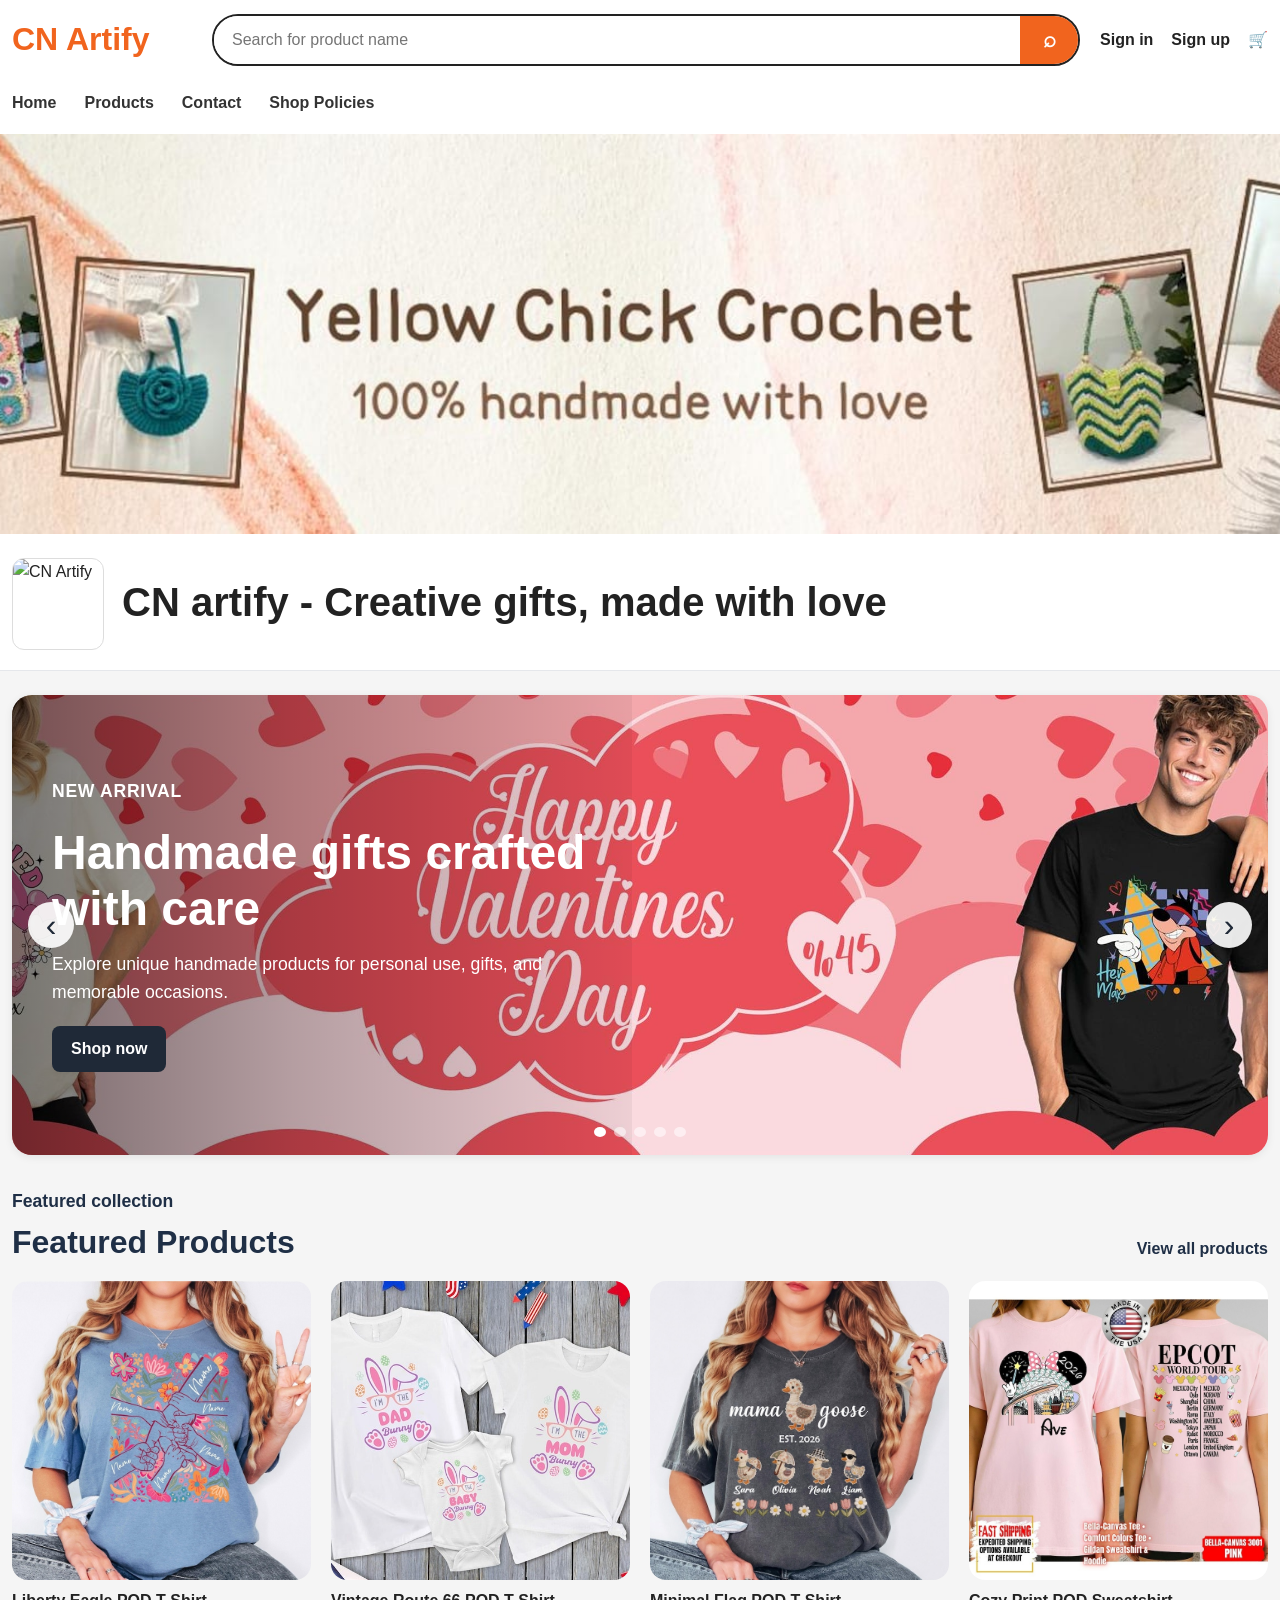
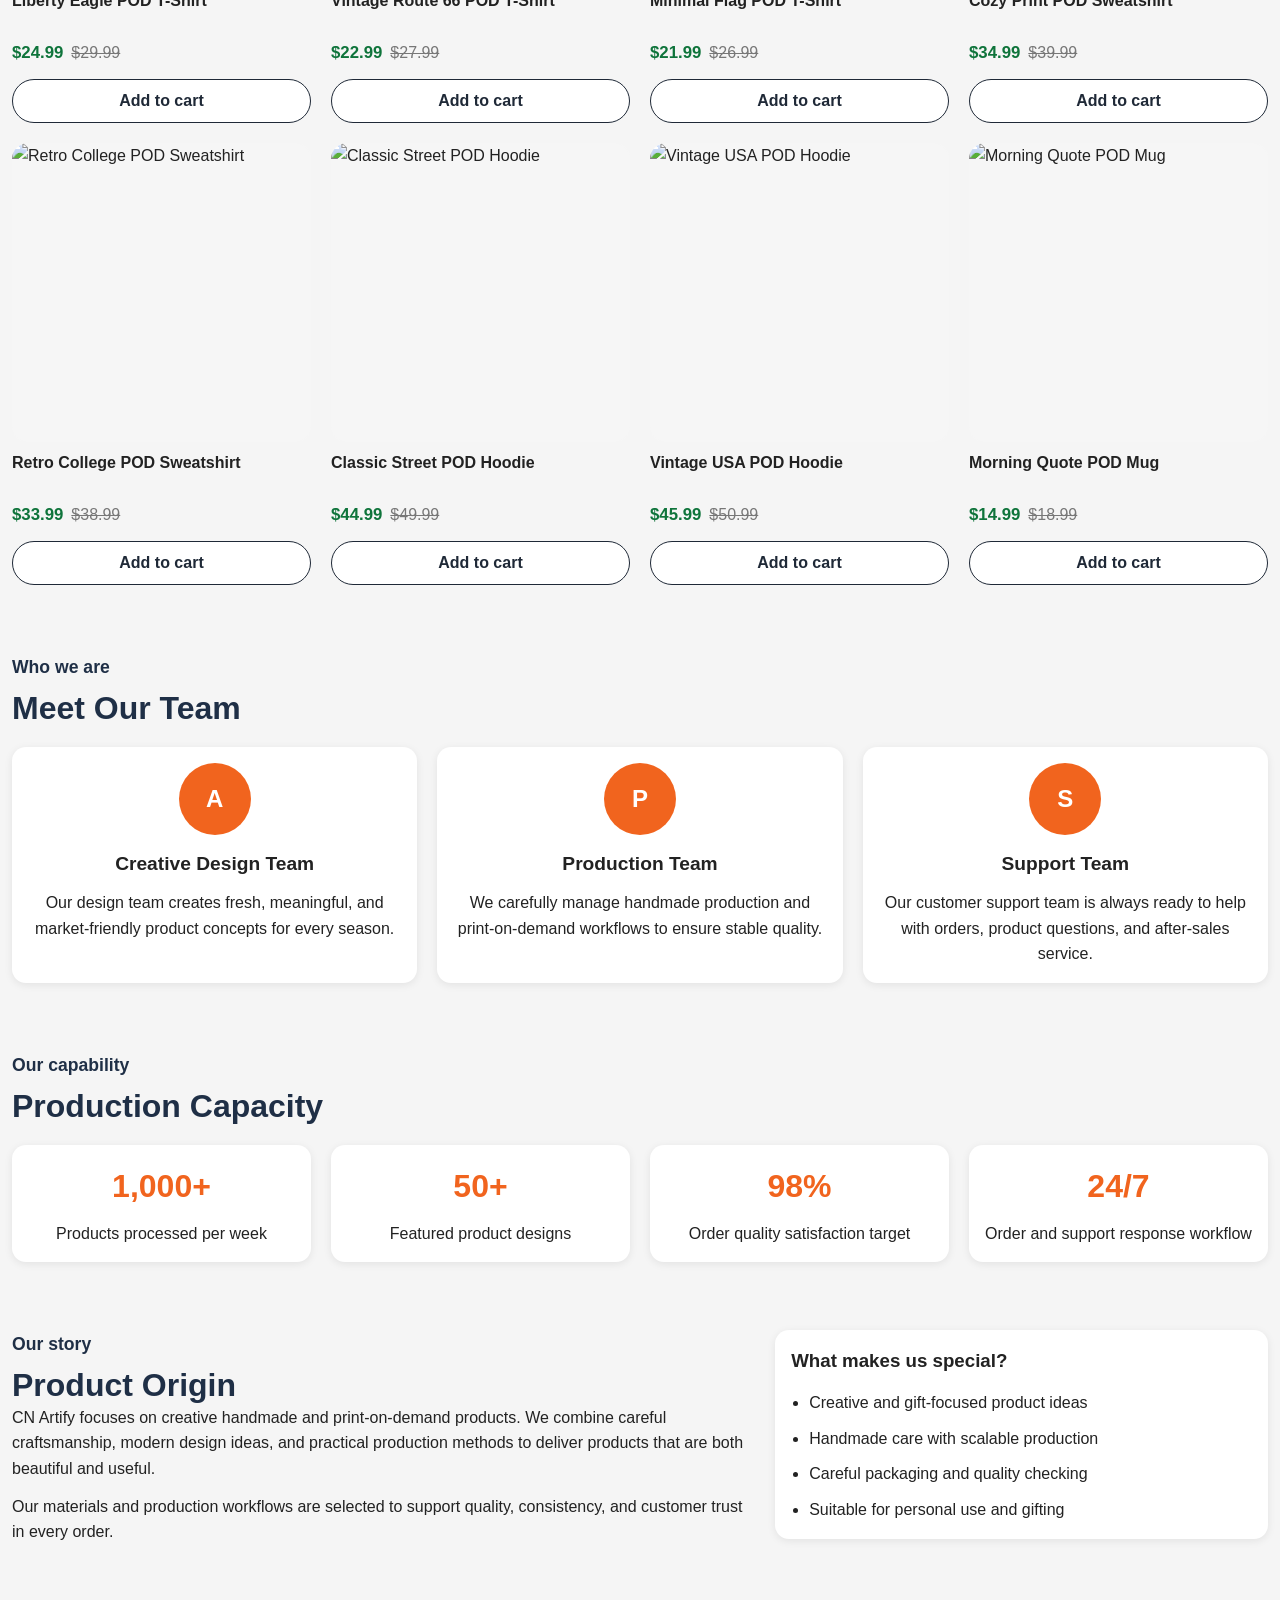
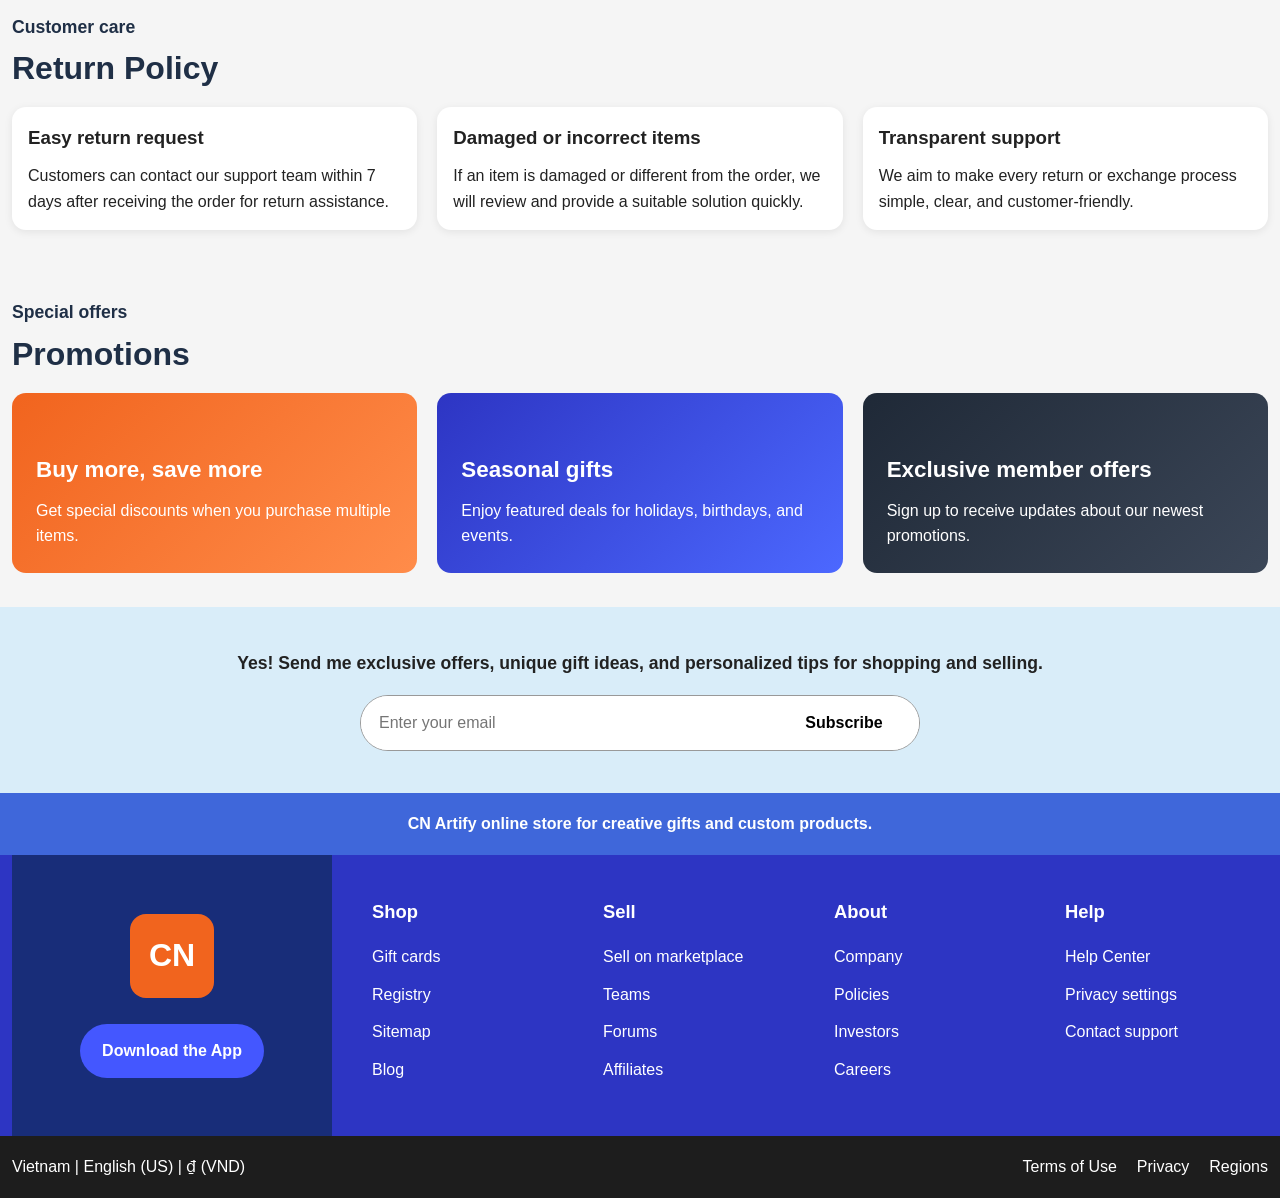
==== index.html @ a967c914 "Push Home and Product pages" ====
<!doctype html>
<html lang="en">
  <head>
    <meta charset="UTF-8" />
    <meta name="viewport" content="width=device-width, initial-scale=1.0" />
    <title>CN Artify - Home</title>
    <link rel="stylesheet" href="./css/base.css" />
    <link rel="stylesheet" href="./css/common-ui.css" />
    <link rel="stylesheet" href="./css/home.css" />
  </head>
  <body>
    <div id="siteHeader"></div>

    <main>
      <section class="home-slider-section">
        <div class="container">
          <div class="home-slider" id="homeSlider">
            <div class="home-slide active">
              <img
                src="./assets/images/slides/slide-1.jpg"
                alt="Handmade bags and crochet collection"
              />
              <div class="home-slide-overlay">
                <p class="home-slide-kicker">New Arrival</p>
                <h2>Handmade gifts crafted with care</h2>
                <p>
                  Explore unique handmade products for personal use, gifts, and
                  memorable occasions.
                </p>
                <a href="./products.html" class="btn">Shop now</a>
              </div>
            </div>

            <div class="home-slide">
              <img
                src="./assets/images/slides/slide-2.jpg"
                alt="Custom print on demand apparel"
              />
              <div class="home-slide-overlay">
                <p class="home-slide-kicker">Best Seller</p>
                <h2>Custom apparel for every style</h2>
                <p>
                  Discover print-on-demand T-shirts, sweatshirts, hoodies, and
                  more for everyday fashion.
                </p>
                <a href="./products.html" class="btn">Explore products</a>
              </div>
            </div>

            <div class="home-slide">
              <img
                src="./assets/images/slides/slide-3.jpg"
                alt="Gift collection for special moments"
              />
              <div class="home-slide-overlay">
                <p class="home-slide-kicker">Special Gift</p>
                <h2>Meaningful products for every celebration</h2>
                <p>
                  Find creative gifts for birthdays, family events, holidays,
                  and seasonal moments.
                </p>
                <a href="./products.html" class="btn">View collection</a>
              </div>
            </div>

            <div class="home-slide">
              <img
                src="./assets/images/slides/slide-4.jpg"
                alt="Home decor and creative handmade items"
              />
              <div class="home-slide-overlay">
                <p class="home-slide-kicker">Home Decor</p>
                <h2>Decor ideas that make spaces warmer</h2>
                <p>
                  Add creative style to your home with handmade decor and unique
                  crafted products.
                </p>
                <a href="./products.html" class="btn">Shop decor</a>
              </div>
            </div>

            <div class="home-slide">
              <img
                src="./assets/images/slides/slide-5.jpg"
                alt="Promotion banner for CN Artify"
              />
              <div class="home-slide-overlay">
                <p class="home-slide-kicker">Promotion</p>
                <h2>Enjoy seasonal offers and exclusive deals</h2>
                <p>
                  Get more value with featured promotions, bundle discounts, and
                  member-only offers.
                </p>
                <a href="./products.html" class="btn">See offers</a>
              </div>
            </div>

            <button class="home-slider-btn prev" id="sliderPrev" type="button">
              ‹
            </button>
            <button class="home-slider-btn next" id="sliderNext" type="button">
              ›
            </button>

            <div class="home-slider-dots" id="homeSliderDots"></div>
          </div>
        </div>
      </section>

      <section class="section featured-section">
        <div class="container">
          <div class="section-header">
            <div>
              <p class="section-kicker">Featured collection</p>
              <h2 class="section-title">Featured Products</h2>
            </div>
            <a href="./products.html" class="section-link">View all products</a>
          </div>

          <div class="product-grid" id="featuredProducts"></div>
        </div>
      </section>

      <section class="section about-team-section">
        <div class="container">
          <div class="section-header">
            <div>
              <p class="section-kicker">Who we are</p>
              <h2 class="section-title">Meet Our Team</h2>
            </div>
          </div>

          <div class="team-grid">
            <article class="team-card card">
              <div class="team-avatar">A</div>
              <h3>Creative Design Team</h3>
              <p>
                Our design team creates fresh, meaningful, and market-friendly
                product concepts for every season.
              </p>
            </article>

            <article class="team-card card">
              <div class="team-avatar">P</div>
              <h3>Production Team</h3>
              <p>
                We carefully manage handmade production and print-on-demand
                workflows to ensure stable quality.
              </p>
            </article>

            <article class="team-card card">
              <div class="team-avatar">S</div>
              <h3>Support Team</h3>
              <p>
                Our customer support team is always ready to help with orders,
                product questions, and after-sales service.
              </p>
            </article>
          </div>
        </div>
      </section>

      <section class="section stats-section">
        <div class="container">
          <div class="section-header">
            <div>
              <p class="section-kicker">Our capability</p>
              <h2 class="section-title">Production Capacity</h2>
            </div>
          </div>

          <div class="stats-grid">
            <div class="stat-card card">
              <h3>1,000+</h3>
              <p>Products processed per week</p>
            </div>
            <div class="stat-card card">
              <h3>50+</h3>
              <p>Featured product designs</p>
            </div>
            <div class="stat-card card">
              <h3>98%</h3>
              <p>Order quality satisfaction target</p>
            </div>
            <div class="stat-card card">
              <h3>24/7</h3>
              <p>Order and support response workflow</p>
            </div>
          </div>
        </div>
      </section>

      <section class="section origin-section">
        <div class="container origin-layout">
          <div class="origin-content">
            <p class="section-kicker">Our story</p>
            <h2 class="section-title">Product Origin</h2>
            <p>
              CN Artify focuses on creative handmade and print-on-demand
              products. We combine careful craftsmanship, modern design ideas,
              and practical production methods to deliver products that are both
              beautiful and useful.
            </p>
            <p>
              Our materials and production workflows are selected to support
              quality, consistency, and customer trust in every order.
            </p>
          </div>

          <div class="origin-box card">
            <h3>What makes us special?</h3>
            <ul class="origin-list">
              <li>Creative and gift-focused product ideas</li>
              <li>Handmade care with scalable production</li>
              <li>Careful packaging and quality checking</li>
              <li>Suitable for personal use and gifting</li>
            </ul>
          </div>
        </div>
      </section>

      <section class="section policy-section">
        <div class="container">
          <div class="section-header">
            <div>
              <p class="section-kicker">Customer care</p>
              <h2 class="section-title">Return Policy</h2>
            </div>
          </div>

          <div class="policy-grid">
            <article class="policy-card card">
              <h3>Easy return request</h3>
              <p>
                Customers can contact our support team within 7 days after
                receiving the order for return assistance.
              </p>
            </article>

            <article class="policy-card card">
              <h3>Damaged or incorrect items</h3>
              <p>
                If an item is damaged or different from the order, we will
                review and provide a suitable solution quickly.
              </p>
            </article>

            <article class="policy-card card">
              <h3>Transparent support</h3>
              <p>
                We aim to make every return or exchange process simple, clear,
                and customer-friendly.
              </p>
            </article>
          </div>
        </div>
      </section>

      <section class="section promo-section">
        <div class="container">
          <div class="section-header">
            <div>
              <p class="section-kicker">Special offers</p>
              <h2 class="section-title">Promotions</h2>
            </div>
          </div>

          <div class="promo-grid">
            <div class="promo-card promo-primary">
              <h3>Buy more, save more</h3>
              <p>Get special discounts when you purchase multiple items.</p>
            </div>

            <div class="promo-card promo-secondary">
              <h3>Seasonal gifts</h3>
              <p>Enjoy featured deals for holidays, birthdays, and events.</p>
            </div>

            <div class="promo-card promo-dark">
              <h3>Exclusive member offers</h3>
              <p>Sign up to receive updates about our newest promotions.</p>
            </div>
          </div>
        </div>
      </section>

      <section class="market-newsletter">
        <div class="container">
          <p>
            Yes! Send me exclusive offers, unique gift ideas, and personalized
            tips for shopping and selling.
          </p>
          <div class="newsletter-form">
            <input type="email" placeholder="Enter your email" />
            <button type="button">Subscribe</button>
          </div>
        </div>
      </section>

      <section class="market-powered">
        <div class="container">
          CN Artify online store for creative gifts and custom products.
        </div>
      </section>
    </main>

    <div id="siteFooter"></div>

    <script type="module" src="./js/index.js"></script>
  </body>
</html>
---- css/base.css ----
:root {
  --bg: #f5f5f5;
  --surface: #ffffff;
  --surface-soft: #f8f8f8;
  --text: #222222;
  --text-strong: #1f2f46;
  --muted: #6b7280;
  --border: #e5e7eb;
  --dark: #1f2937;
  --dark-2: #2b3238;
  --orange: #f1641e;
  --green: #0f743b;
  --green-bg: #d7f3d8;
  --blue: #2d35c3;
  --blue-dark: #182d79;
  --blue-mid: #3f67da;
  --newsletter: #d9edf9;
  --white: #ffffff;
  --shadow-sm: 0 2px 8px rgba(0, 0, 0, 0.08);
  --shadow-md: 0 8px 24px rgba(0, 0, 0, 0.12);
  --radius-sm: 8px;
  --radius-md: 14px;
  --radius-lg: 20px;
  --container: 1440px;
  --transition: 0.2s ease;
}

/* =========================
   Reset
========================= */
*,
*::before,
*::after {
  box-sizing: border-box;
}

html {
  font-size: 16px;
  -webkit-text-size-adjust: 100%;
  scroll-behavior: smooth;
}

body,
h1,
h2,
h3,
h4,
h5,
h6,
p,
ul,
ol,
figure {
  margin: 0;
}

ul,
ol {
  padding: 0;
  list-style: none;
}

body {
  font-family: Arial, sans-serif;
  background: var(--bg);
  color: var(--text);
  line-height: 1.6;
  min-width: 320px;
  overflow-x: hidden;
}

img {
  display: block;
  width: 100%;
  height: auto;
}

a {
  color: inherit;
  text-decoration: none;
  transition:
    opacity var(--transition),
    color var(--transition),
    background var(--transition),
    border-color var(--transition),
    transform var(--transition);
}

a:hover {
  opacity: 0.92;
}

button,
input,
select,
textarea {
  font: inherit;
}

button {
  cursor: pointer;
}

input,
select,
textarea {
  outline: none;
}

input,
textarea,
select,
button {
  border-radius: 0;
}

.container {
  width: min(100% - 24px, var(--container));
  margin: 0 auto;
}

/* =========================
   Generic / reusable
========================= */
.btn,
.btn-outline,
.pill-btn {
  display: inline-flex;
  align-items: center;
  justify-content: center;
  min-height: 46px;
  padding: 0 18px;
  border-radius: var(--radius-sm);
  border: 1px solid transparent;
  font-weight: 700;
  transition:
    transform var(--transition),
    background var(--transition),
    color var(--transition),
    border-color var(--transition),
    box-shadow var(--transition);
}

.btn:hover,
.btn-outline:hover,
.pill-btn:hover {
  transform: translateY(-1px);
}

.btn {
  background: var(--dark);
  color: var(--white);
}

.btn-outline {
  background: var(--white);
  color: var(--dark);
  border-color: var(--dark);
}

.pill-btn {
  min-height: 48px;
  padding: 0 22px;
  border-radius: 999px;
  border: 1.5px solid var(--text);
  background: var(--white);
  color: var(--text);
}

.section {
  padding: 34px 0;
}

.section-header {
  display: flex;
  align-items: end;
  justify-content: space-between;
  gap: 16px;
  margin-bottom: 20px;
}

.section-title {
  font-size: 2rem;
  line-height: 1.2;
  color: var(--text-strong);
}

.section-title.large {
  font-size: 3rem;
  font-weight: 800;
}

.section-kicker {
  color: var(--text-strong);
  font-size: 1.1rem;
  font-weight: 700;
  margin-bottom: 8px;
}

.section-link {
  font-weight: 700;
  color: var(--text-strong);
}

.empty-state {
  padding: 24px;
  border-radius: var(--radius-md);
  background: var(--surface);
  color: var(--muted);
  border: 1px solid var(--border);
}

.text-center {
  text-align: center;
}

.w-100 {
  width: 100%;
}

.card {
  background: var(--surface);
  border-radius: var(--radius-md);
  padding: 16px;
  box-shadow: var(--shadow-sm);
}

.message {
  padding: 12px;
  border-radius: var(--radius-sm);
  margin-bottom: 15px;
}

.message.error {
  background: #ffe5e5;
  color: #b30000;
}

.message.success {
  background: #e6ffe8;
  color: #0c6b23;
}

.table-responsive {
  width: 100%;
  overflow-x: auto;
  -webkit-overflow-scrolling: touch;
}

.cart-table,
.order-table {
  width: 100%;
  min-width: 700px;
  border-collapse: collapse;
  background: var(--surface);
}

.cart-table th,
.cart-table td,
.order-table th,
.order-table td {
  border: 1px solid var(--border);
  padding: 12px;
  text-align: left;
  vertical-align: middle;
}

/* =========================
   Responsive
========================= */
@media (max-width: 992px) {
  .section {
    padding: 28px 0;
  }

  .section-title.large {
    font-size: 2.5rem;
  }
}

@media (max-width: 768px) {
  .container {
    width: calc(100% - 16px);
  }

  .section {
    padding: 24px 0;
  }

  .section-header {
    flex-direction: column;
    align-items: flex-start;
  }

  .section-title {
    font-size: 1.75rem;
  }

  .section-title.large {
    font-size: 2.2rem;
  }

  .btn,
  .btn-outline {
    width: 100%;
  }

  .card {
    padding: 14px;
  }

  .cart-table,
  .order-table {
    min-width: 640px;
  }
}

@media (max-width: 576px) {
  .container {
    width: calc(100% - 12px);
  }

  .section {
    padding: 20px 0;
  }

  .section-title {
    font-size: 1.45rem;
  }

  .section-title.large {
    font-size: 1.9rem;
  }

  .section-kicker {
    font-size: 1rem;
  }

  .card {
    padding: 12px;
  }

  .btn,
  .btn-outline,
  .pill-btn {
    min-height: 44px;
  }

  .cart-table,
  .order-table {
    min-width: 620px;
  }

  .cart-table th,
  .cart-table td,
  .order-table th,
  .order-table td {
    padding: 10px;
  }
}
---- css/common-ui.css ----
/* =========================
   Shared header
========================= */
.site-header {
  background: #fff;
  border-bottom: 1px solid var(--border);
}

.site-header-top {
  display: grid;
  grid-template-columns: 180px 1fr auto;
  align-items: center;
  gap: 20px;
  padding: 14px 0;
}

.site-logo {
  font-size: 2rem;
  font-weight: 800;
  color: var(--orange);
  white-space: nowrap;
}

.site-search {
  display: flex;
  align-items: center;
  border: 2px solid var(--text);
  border-radius: 999px;
  overflow: hidden;
  height: 52px;
  background: var(--white);
  min-width: 0;
}

.site-search input {
  flex: 1;
  min-width: 0;
  border: none;
  padding: 0 18px;
  height: 100%;
  background: var(--white);
}

.site-search button {
  width: 58px;
  height: 100%;
  border: none;
  background: var(--orange);
  color: var(--white);
  font-size: 1.4rem;
  font-weight: 700;
  flex-shrink: 0;
}

.site-header-actions {
  display: flex;
  justify-content: flex-end;
  align-items: center;
  gap: 18px;
  flex-wrap: wrap;
}

.site-header-actions a {
  white-space: nowrap;
  font-weight: 600;
}

.cart-link {
  display: inline-flex;
  align-items: center;
  gap: 6px;
}

.cart-count-badge {
  min-width: 20px;
  height: 20px;
  padding: 0 6px;
  border-radius: 999px;
  background: var(--orange);
  color: #fff;
  font-size: 12px;
  display: inline-flex;
  align-items: center;
  justify-content: center;
}

.site-header-nav {
  display: flex;
  gap: 28px;
  padding: 10px 0 16px;
  overflow-x: auto;
  scrollbar-width: thin;
  -webkit-overflow-scrolling: touch;
}

.site-header-nav a {
  white-space: nowrap;
  font-weight: 600;
  color: #333;
  padding-bottom: 2px;
}

/* =========================
   Shared shop branding in header
========================= */
.shop-cover {
  width: 100%;
  aspect-ratio: 16 / 5;
  min-height: 180px;
  max-height: 420px;
  overflow: hidden;
  background: #f5f1ea;
}

.shop-cover img {
  width: 100%;
  height: 100%;
  object-fit: cover;
  object-position: center;
}

.shop-info {
  display: flex;
  justify-content: space-between;
  align-items: center;
  gap: 24px;
  padding: 24px 0 20px;
  background: #fff;
}

.shop-info-left {
  display: flex;
  gap: 18px;
  align-items: center;
  min-width: 0;
}

.shop-avatar {
  width: 92px;
  height: 92px;
  border-radius: 12px;
  object-fit: cover;
  border: 1px solid #ddd;
  background: #fff;
  flex-shrink: 0;
}

.shop-name {
  font-size: 2.5rem;
  line-height: 1.1;
  margin-bottom: 4px;
  color: var(--text);
  word-break: break-word;
}

.shop-location {
  color: var(--muted);
  margin-bottom: 8px;
}

.shop-meta {
  display: flex;
  gap: 22px;
  flex-wrap: wrap;
  font-size: 1.1rem;
  font-weight: 600;
}

.shop-info-right {
  display: flex;
  gap: 14px;
  flex-wrap: wrap;
}

/* =========================
   Newsletter / footer band
========================= */
.market-newsletter {
  background: var(--newsletter);
  padding: 42px 0;
  text-align: center;
}

.market-newsletter p {
  font-size: 1.1rem;
  font-weight: 600;
  margin-bottom: 18px;
}

.newsletter-form {
  display: flex;
  justify-content: center;
  max-width: 560px;
  margin: 0 auto;
  border: 1.5px solid #999;
  border-radius: 999px;
  overflow: hidden;
  background: #fff;
}

.newsletter-form input {
  flex: 1;
  min-width: 0;
  border: none;
  padding: 0 18px;
  height: 54px;
}

.newsletter-form button {
  min-width: 150px;
  border: none;
  background: #fff;
  font-weight: 700;
  flex-shrink: 0;
}

.market-powered {
  background: var(--blue-mid);
  color: #fff;
  text-align: center;
  padding: 18px 0;
  font-weight: 600;
}

/* =========================
   Shared footer
========================= */
.market-footer {
  background: var(--blue);
  color: #fff;
}

.market-footer-main {
  display: grid;
  grid-template-columns: 320px 1fr;
  gap: 40px;
}

.market-footer-brand {
  background: var(--blue-dark);
  display: flex;
  flex-direction: column;
  align-items: center;
  justify-content: center;
  gap: 26px;
  padding: 40px 20px;
}

.market-brand-box {
  width: 84px;
  height: 84px;
  border-radius: 16px;
  background: var(--orange);
  display: flex;
  align-items: center;
  justify-content: center;
  font-size: 2rem;
  font-weight: 800;
}

.download-app-btn {
  min-height: 54px;
  padding: 0 22px;
  border: none;
  border-radius: 999px;
  background: #4457ff;
  color: #fff;
  font-weight: 700;
  text-align: center;
}

.market-footer-cols {
  display: grid;
  grid-template-columns: repeat(4, 1fr);
  gap: 28px;
  padding: 42px 0;
}

.market-footer-cols h3 {
  margin-bottom: 18px;
  font-size: 1.15rem;
}

.market-footer-cols a {
  display: block;
  margin-bottom: 12px;
  color: #fff;
}

.market-footer-bottom {
  background: #1d1d1d;
  color: #fff;
}

.market-footer-bottom-inner {
  display: flex;
  justify-content: space-between;
  align-items: center;
  gap: 18px;
  padding: 18px 0;
}

.footer-bottom-links {
  display: flex;
  gap: 20px;
  flex-wrap: wrap;
}

/* =========================
   Responsive
========================= */
@media (max-width: 1200px) {
  .market-footer-cols {
    grid-template-columns: repeat(2, 1fr);
  }

  .shop-cover {
    aspect-ratio: 16 / 6;
    min-height: 220px;
    max-height: 360px;
  }

  .shop-name {
    font-size: 2.2rem;
  }
}

@media (max-width: 992px) {
  .site-header-top {
    grid-template-columns: 1fr;
    align-items: stretch;
  }

  .site-header-actions {
    justify-content: flex-start;
  }

  .shop-info {
    display: grid;
    grid-template-columns: 1fr;
  }

  .market-footer-main {
    grid-template-columns: 1fr;
  }

  .shop-cover {
    aspect-ratio: 16 / 7;
    min-height: 200px;
    max-height: 300px;
  }

  .shop-name {
    font-size: 2rem;
  }
}

@media (max-width: 768px) {
  .site-header-top {
    gap: 14px;
    padding: 12px 0;
  }

  .site-header-nav {
    gap: 16px;
    padding: 8px 0 14px;
  }

  .shop-info-left,
  .shop-info-right {
    flex-direction: column;
    align-items: flex-start;
  }

  .shop-cover {
    aspect-ratio: 16 / 8;
    min-height: 170px;
    max-height: 240px;
  }

  .shop-name {
    font-size: 1.8rem;
  }

  .newsletter-form,
  .market-footer-bottom-inner {
    flex-direction: column;
    align-items: stretch;
  }

  .newsletter-form {
    border-radius: 20px;
    overflow: visible;
    border: none;
    background: transparent;
    gap: 12px;
  }

  .newsletter-form input,
  .newsletter-form button {
    width: 100%;
    border-radius: 999px;
    border: 1px solid #aaa;
    background: #fff;
  }

  .market-footer-cols {
    gap: 22px;
    padding: 32px 0;
  }

  .market-newsletter {
    padding: 32px 0;
  }

  .market-newsletter p {
    font-size: 1rem;
  }
}

@media (max-width: 576px) {
  .site-logo {
    font-size: 1.7rem;
  }

  .site-search {
    height: 48px;
  }

  .site-search input {
    padding: 0 14px;
  }

  .site-search button {
    width: 52px;
    font-size: 1.2rem;
  }

  .site-header-actions {
    gap: 12px;
  }

  .site-header-actions a {
    font-size: 0.95rem;
  }

  .site-header-nav a {
    font-size: 0.95rem;
  }

  .shop-avatar {
    width: 76px;
    height: 76px;
  }

  .shop-name {
    font-size: 1.55rem;
  }

  .shop-cover {
    aspect-ratio: 16 / 9;
    min-height: 140px;
    max-height: 200px;
  }

  .market-footer-cols {
    grid-template-columns: 1fr;
  }

  .download-app-btn {
    width: 100%;
    max-width: 260px;
  }

  .market-footer-bottom-inner,
  .footer-bottom-links {
    gap: 12px;
  }

  .market-powered {
    font-size: 0.95rem;
    padding: 16px 0;
  }
}
---- css/home.css ----
/* =========================
   Home slider
========================= */
.home-slider-section {
  padding: 24px 0 10px;
}

.home-slider {
  position: relative;
  overflow: hidden;
  border-radius: var(--radius-lg);
  background: var(--surface);
  box-shadow: var(--shadow-sm);
}

.home-slide {
  position: relative;
  display: none;
  min-height: 460px;
}

.home-slide.active {
  display: block;
}

.home-slide img {
  width: 100%;
  height: 460px;
  object-fit: cover;
}

.home-slide-overlay {
  position: absolute;
  inset: 0;
  display: flex;
  flex-direction: column;
  justify-content: center;
  max-width: 620px;
  padding: 40px;
  background: linear-gradient(
    90deg,
    rgba(0, 0, 0, 0.52) 0%,
    rgba(0, 0, 0, 0.28) 45%,
    rgba(0, 0, 0, 0.05) 100%
  );
  color: #fff;
}

.home-slide-kicker {
  font-size: 1rem;
  font-weight: 700;
  margin-bottom: 10px;
  letter-spacing: 0.04em;
  text-transform: uppercase;
}

.home-slide-overlay h2 {
  font-size: 3rem;
  line-height: 1.15;
  margin-bottom: 14px;
}

.home-slide-overlay p {
  font-size: 1.1rem;
  margin-bottom: 20px;
  max-width: 520px;
}

.home-slide-overlay .btn {
  width: fit-content;
}

.home-slider-btn {
  position: absolute;
  top: 50%;
  transform: translateY(-50%);
  width: 46px;
  height: 46px;
  border: none;
  border-radius: 999px;
  background: rgba(255, 255, 255, 0.9);
  color: var(--dark);
  font-size: 2rem;
  line-height: 1;
  z-index: 2;
}

.home-slider-btn.prev {
  left: 16px;
}

.home-slider-btn.next {
  right: 16px;
}

.home-slider-dots {
  position: absolute;
  left: 50%;
  bottom: 18px;
  transform: translateX(-50%);
  display: flex;
  gap: 8px;
  z-index: 2;
}

.home-slider-dots button {
  width: 10px;
  height: 10px;
  border: none;
  border-radius: 50%;
  background: rgba(255, 255, 255, 0.55);
}

.home-slider-dots button.active {
  background: #fff;
}

/* =========================
   Featured products
========================= */
.featured-section {
  padding-top: 22px;
}

.product-grid {
  display: grid;
  grid-template-columns: repeat(4, minmax(0, 1fr));
  gap: 20px;
}

.product-card {
  display: block;
  min-width: 0;
}

.product-card img {
  width: 100%;
  aspect-ratio: 1 / 1;
  object-fit: cover;
  border-radius: 16px;
  background: #f6f6f6;
  margin-bottom: 10px;
}

.product-title {
  font-size: 1rem;
  line-height: 1.4;
  min-height: 44px;
  margin-bottom: 6px;
  word-break: break-word;
}

.product-price-row {
  display: flex;
  align-items: baseline;
  gap: 8px;
  flex-wrap: wrap;
}

.product-price-current {
  color: var(--green);
  font-weight: 800;
  font-size: 1.05rem;
}

.product-price-old {
  color: #777;
  text-decoration: line-through;
}

.add-to-cart-btn {
  width: 100%;
  margin-top: 12px;
  min-height: 44px;
  border: 1px solid var(--dark);
  border-radius: 999px;
  background: var(--white);
  color: var(--dark);
  font-weight: 700;
}

.add-to-cart-btn:hover {
  background: #f3f4f6;
}

/* =========================
   Team section
========================= */
.team-grid {
  display: grid;
  grid-template-columns: repeat(3, minmax(0, 1fr));
  gap: 20px;
}

.team-card {
  text-align: center;
}

.team-avatar {
  width: 72px;
  height: 72px;
  margin: 0 auto 14px;
  border-radius: 50%;
  display: flex;
  align-items: center;
  justify-content: center;
  background: var(--orange);
  color: #fff;
  font-size: 1.5rem;
  font-weight: 800;
}

.team-card h3 {
  margin-bottom: 10px;
  font-size: 1.2rem;
}

/* =========================
   Stats
========================= */
.stats-grid {
  display: grid;
  grid-template-columns: repeat(4, minmax(0, 1fr));
  gap: 20px;
}

.stat-card {
  text-align: center;
}

.stat-card h3 {
  font-size: 2rem;
  color: var(--orange);
  margin-bottom: 8px;
}

/* =========================
   Origin
========================= */
.origin-layout {
  display: grid;
  grid-template-columns: 1.2fr 0.8fr;
  gap: 24px;
  align-items: start;
}

.origin-content p + p {
  margin-top: 12px;
}

.origin-box h3 {
  margin-bottom: 14px;
}

.origin-list {
  display: flex;
  flex-direction: column;
  gap: 10px;
  padding-left: 18px;
  list-style: disc;
}

/* =========================
   Policy
========================= */
.policy-grid {
  display: grid;
  grid-template-columns: repeat(3, minmax(0, 1fr));
  gap: 20px;
}

.policy-card h3 {
  margin-bottom: 10px;
}

/* =========================
   Promo
========================= */
.promo-grid {
  display: grid;
  grid-template-columns: repeat(3, minmax(0, 1fr));
  gap: 20px;
}

.promo-card {
  border-radius: var(--radius-md);
  padding: 24px;
  min-height: 180px;
  display: flex;
  flex-direction: column;
  justify-content: flex-end;
  color: #fff;
}

.promo-card h3 {
  font-size: 1.4rem;
  margin-bottom: 10px;
}

.promo-primary {
  background: linear-gradient(135deg, #f1641e, #ff8c4a);
}

.promo-secondary {
  background: linear-gradient(135deg, #2d35c3, #4c68ff);
}

.promo-dark {
  background: linear-gradient(135deg, #1f2937, #3b4657);
}

/* =========================
   Responsive
========================= */
@media (max-width: 1200px) {
  .home-slide,
  .home-slide img {
    min-height: 400px;
    height: 400px;
  }

  .home-slide-overlay h2 {
    font-size: 2.5rem;
  }

  .product-grid,
  .stats-grid {
    grid-template-columns: repeat(3, minmax(0, 1fr));
  }
}

@media (max-width: 992px) {
  .home-slide,
  .home-slide img {
    min-height: 360px;
    height: 360px;
  }

  .home-slide-overlay {
    max-width: 100%;
    padding: 28px;
  }

  .home-slide-overlay h2 {
    font-size: 2.1rem;
  }

  .team-grid,
  .policy-grid,
  .promo-grid,
  .origin-layout {
    grid-template-columns: 1fr;
  }

  .product-grid,
  .stats-grid {
    grid-template-columns: repeat(2, minmax(0, 1fr));
  }
}

@media (max-width: 768px) {
  .home-slider-section {
    padding: 18px 0 8px;
  }

  .home-slide,
  .home-slide img {
    min-height: 320px;
    height: 320px;
  }

  .home-slide-overlay {
    padding: 22px;
  }

  .home-slide-overlay h2 {
    font-size: 1.8rem;
  }

  .home-slide-overlay p {
    font-size: 1rem;
  }

  .home-slider-btn {
    width: 40px;
    height: 40px;
    font-size: 1.7rem;
  }

  .product-grid,
  .team-grid,
  .stats-grid,
  .policy-grid,
  .promo-grid {
    grid-template-columns: 1fr;
  }
}

@media (max-width: 576px) {
  .home-slide,
  .home-slide img {
    min-height: 280px;
    height: 280px;
  }

  .home-slide-overlay {
    padding: 18px;
  }

  .home-slide-kicker {
    font-size: 0.85rem;
  }

  .home-slide-overlay h2 {
    font-size: 1.45rem;
    margin-bottom: 10px;
  }

  .home-slide-overlay p {
    font-size: 0.95rem;
    margin-bottom: 14px;
  }

  .home-slider-btn {
    width: 36px;
    height: 36px;
    font-size: 1.4rem;
  }

  .promo-card {
    min-height: 150px;
    padding: 18px;
  }

  .promo-card h3 {
    font-size: 1.15rem;
  }

  .stat-card h3 {
    font-size: 1.7rem;
  }

  .team-avatar {
    width: 64px;
    height: 64px;
    font-size: 1.3rem;
  }
}
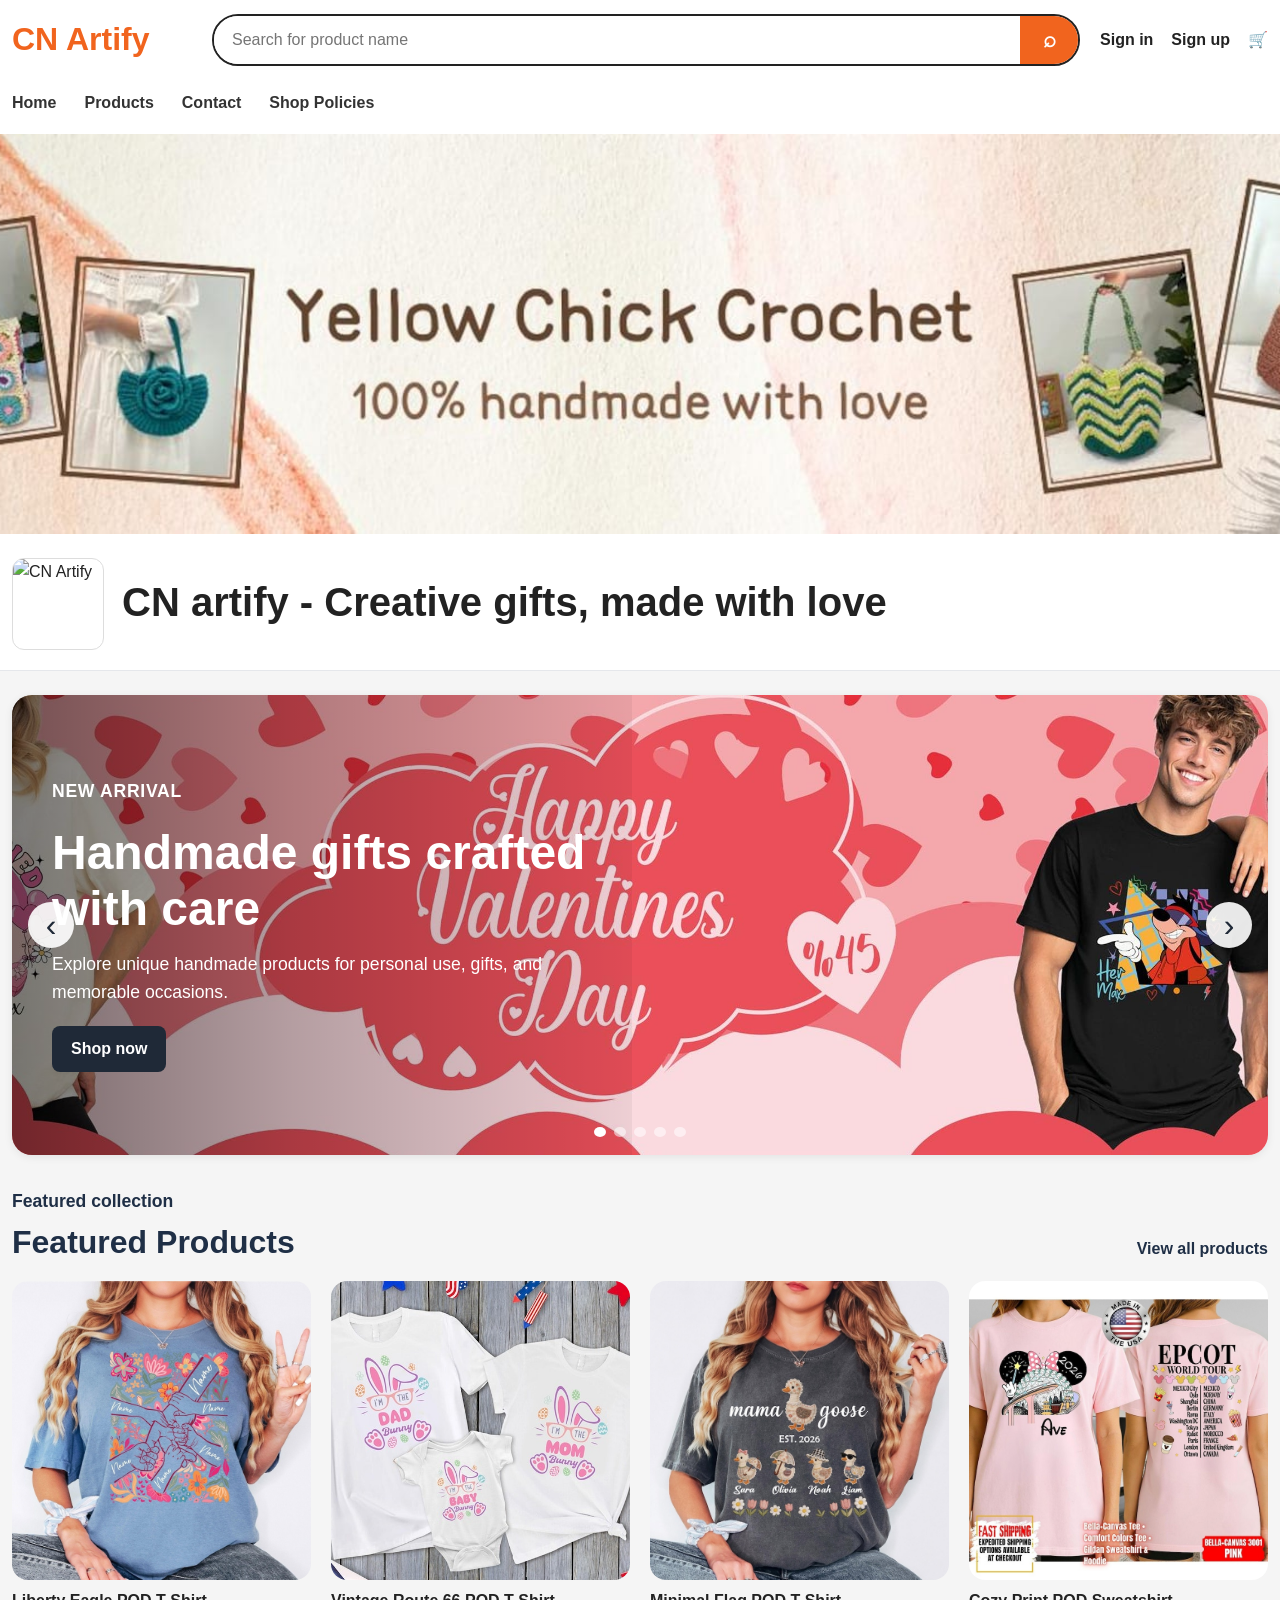
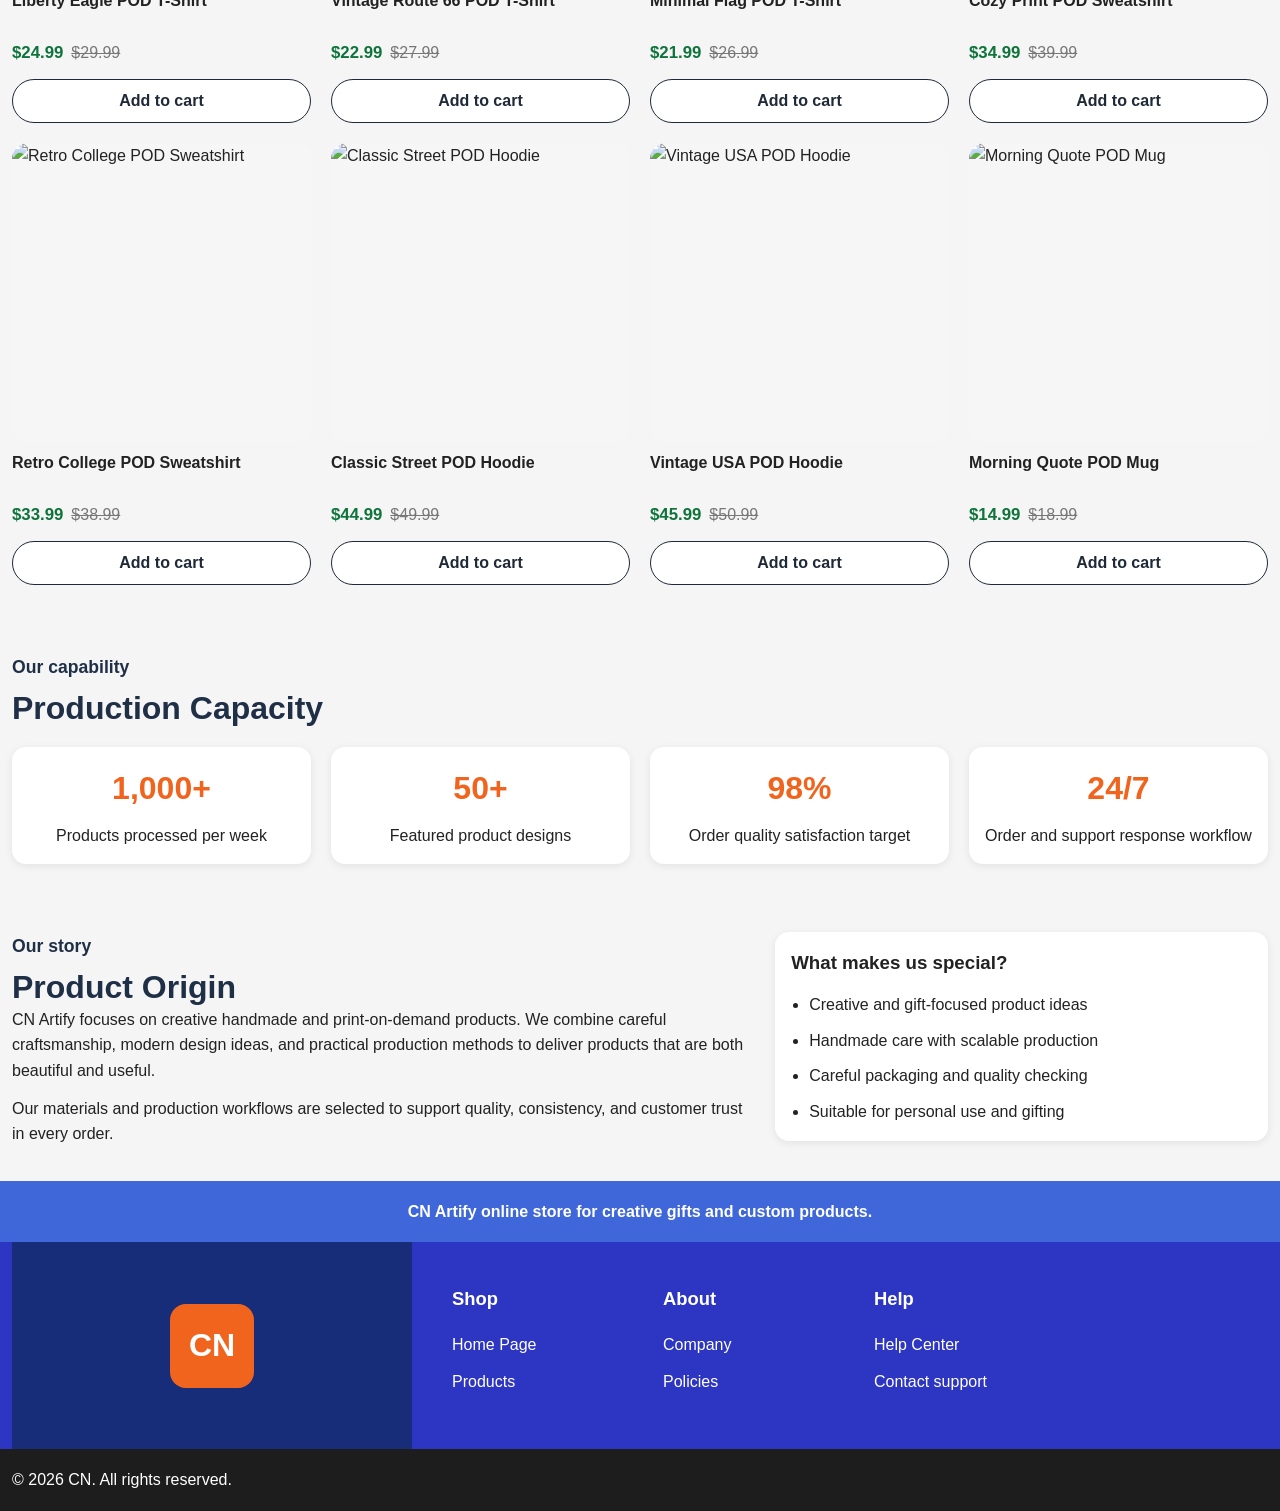
==== commit b08f51c9: "Add pages" ====
--- a/index.html
+++ b/index.html
@@ -1,3 +1,4 @@
+<!-- file name: index.html -->
 <!doctype html>
 <html lang="en">
   <head>
@@ -120,7 +121,7 @@
           <div class="product-grid" id="featuredProducts"></div>
         </div>
       </section>
-
+      <!-- 
       <section class="section about-team-section">
         <div class="container">
           <div class="section-header">
@@ -159,7 +160,7 @@
             </article>
           </div>
         </div>
-      </section>
+      </section> -->
 
       <section class="section stats-section">
         <div class="container">
@@ -220,7 +221,7 @@
         </div>
       </section>
 
-      <section class="section policy-section">
+      <!-- <section class="section policy-section">
         <div class="container">
           <div class="section-header">
             <div>
@@ -255,9 +256,9 @@
             </article>
           </div>
         </div>
-      </section>
-
-      <section class="section promo-section">
+      </section> -->
+
+      <!-- <section class="section promo-section">
         <div class="container">
           <div class="section-header">
             <div>
@@ -283,9 +284,9 @@
             </div>
           </div>
         </div>
-      </section>
-
-      <section class="market-newsletter">
+      </section> -->
+
+      <!-- <section class="market-newsletter">
         <div class="container">
           <p>
             Yes! Send me exclusive offers, unique gift ideas, and personalized
@@ -296,7 +297,7 @@
             <button type="button">Subscribe</button>
           </div>
         </div>
-      </section>
+      </section> -->
 
       <section class="market-powered">
         <div class="container">
--- a/css/base.css
+++ b/css/base.css
@@ -1,3 +1,4 @@
+/* base.css  */
 :root {
   --bg: #f5f5f5;
   --surface: #ffffff;
--- a/css/common-ui.css
+++ b/css/common-ui.css
@@ -1,5 +1,5 @@
 /* =========================
-   Shared header
+   common-ui.css
 ========================= */
 .site-header {
   background: #fff;
@@ -232,7 +232,7 @@
 
 .market-footer-main {
   display: grid;
-  grid-template-columns: 320px 1fr;
+  grid-template-columns: 400px 1fr;
   gap: 40px;
 }
 
@@ -243,7 +243,7 @@
   align-items: center;
   justify-content: center;
   gap: 26px;
-  padding: 40px 20px;
+  padding: 50px 30px;
 }
 
 .market-brand-box {
@@ -305,7 +305,74 @@
   gap: 20px;
   flex-wrap: wrap;
 }
-
+/* =========================
+   Product grid
+========================= */
+.product-grid {
+  display: grid;
+  grid-template-columns: repeat(4, minmax(0, 1fr));
+  gap: 20px;
+}
+
+.product-card {
+  display: block;
+  min-width: 0;
+}
+
+.product-card img {
+  width: 100%;
+  aspect-ratio: 1 / 1;
+  object-fit: cover;
+  border-radius: 16px;
+  background: #f6f6f6;
+  margin-bottom: 10px;
+}
+
+.product-title {
+  font-size: 1rem;
+  line-height: 1.4;
+  min-height: 44px;
+  margin-bottom: 6px;
+  word-break: break-word;
+}
+
+.product-price-row {
+  display: flex;
+  align-items: baseline;
+  gap: 8px;
+  flex-wrap: wrap;
+}
+
+.product-price-current {
+  color: var(--green);
+  font-weight: 800;
+  font-size: 1.05rem;
+}
+
+.product-price-old {
+  color: #777;
+  text-decoration: line-through;
+}
+
+.add-to-cart-btn {
+  width: 100%;
+  margin-top: 12px;
+  min-height: 44px;
+  border: 1px solid var(--dark);
+  border-radius: 999px;
+  background: var(--white);
+  color: var(--dark);
+  font-weight: 700;
+}
+
+.add-to-cart-btn:hover {
+  background: #f3f4f6;
+}
+
+.add-to-cart-btn:active {
+  transform: translateY(0);
+  box-shadow: none;
+}
 /* =========================
    Responsive
 ========================= */
--- a/css/home.css
+++ b/css/home.css
@@ -1,5 +1,5 @@
 /* =========================
-   Home slider
+   Home.css
 ========================= */
 .home-slider-section {
   padding: 24px 0 10px;
@@ -122,7 +122,7 @@
   padding-top: 22px;
 }
 
-.product-grid {
+/* .product-grid {
   display: grid;
   grid-template-columns: repeat(4, minmax(0, 1fr));
   gap: 20px;
@@ -181,7 +181,7 @@
 
 .add-to-cart-btn:hover {
   background: #f3f4f6;
-}
+} */
 
 /* =========================
    Team section
